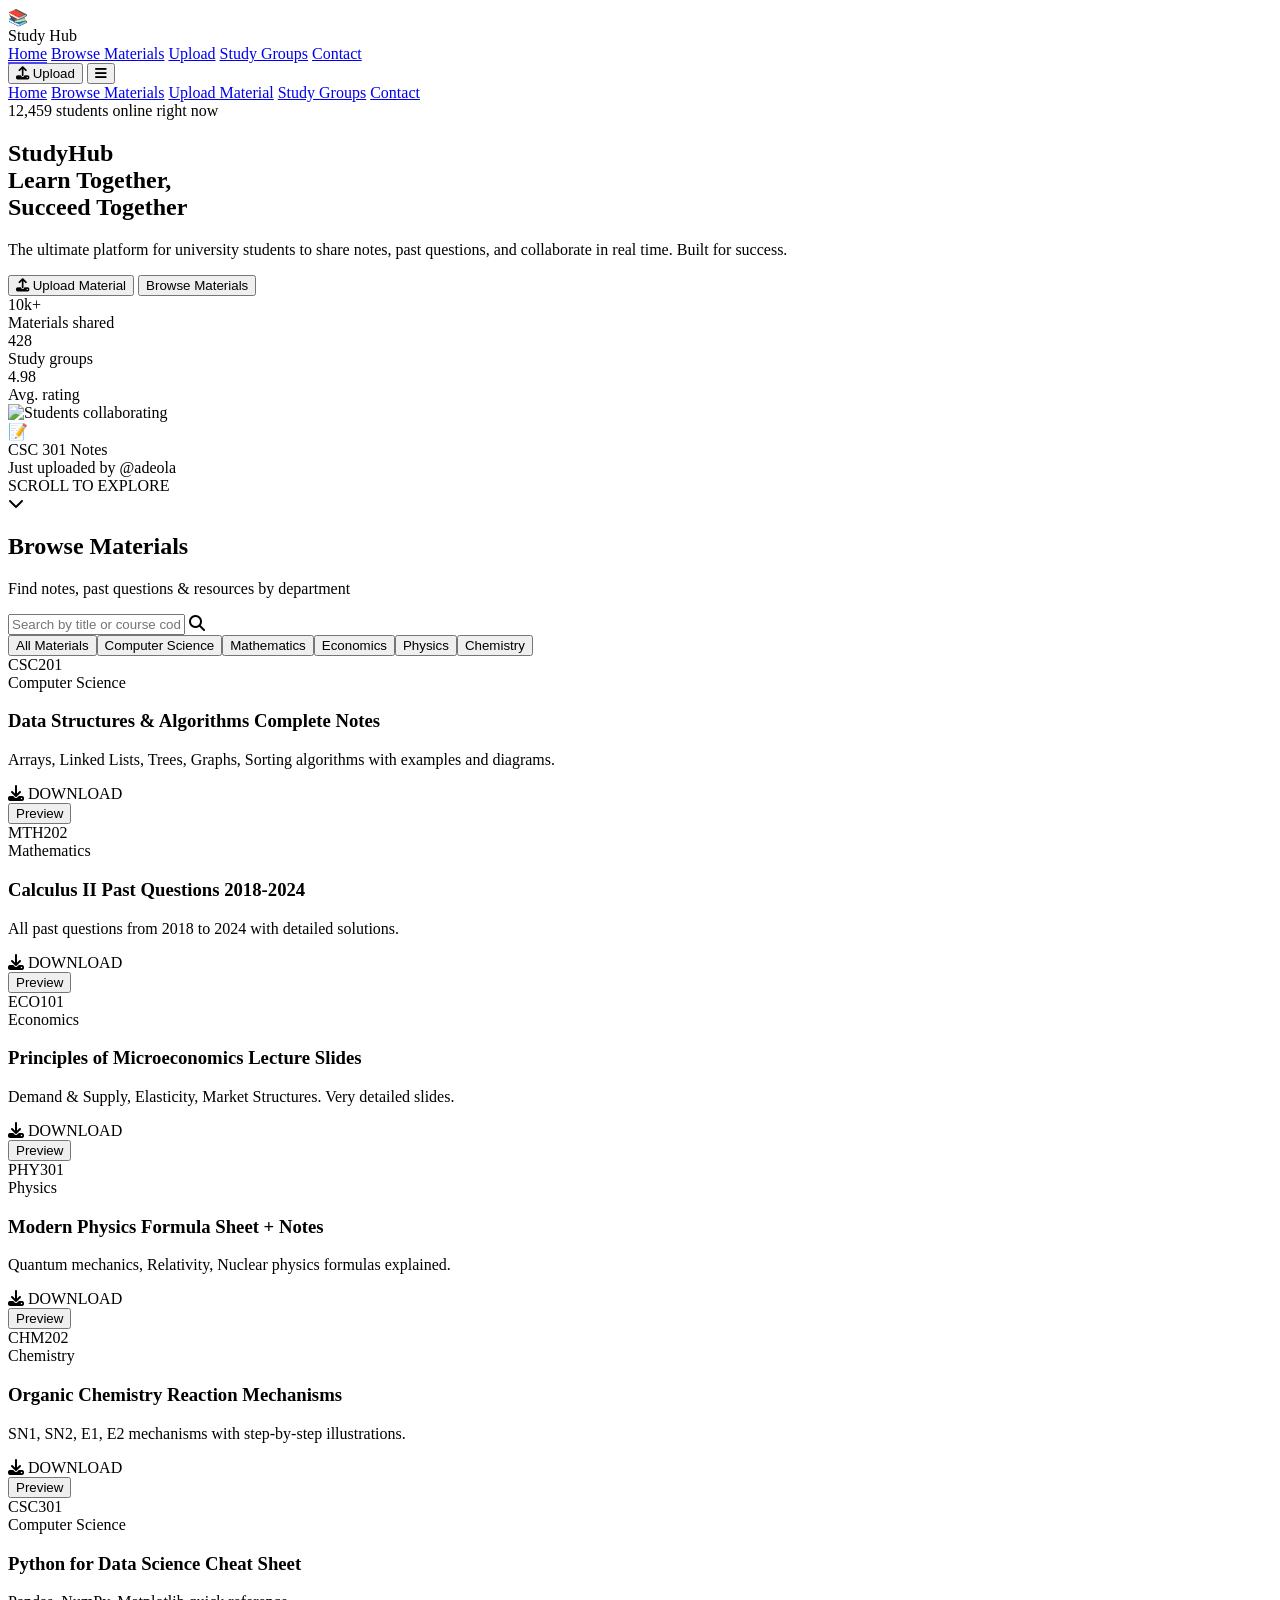
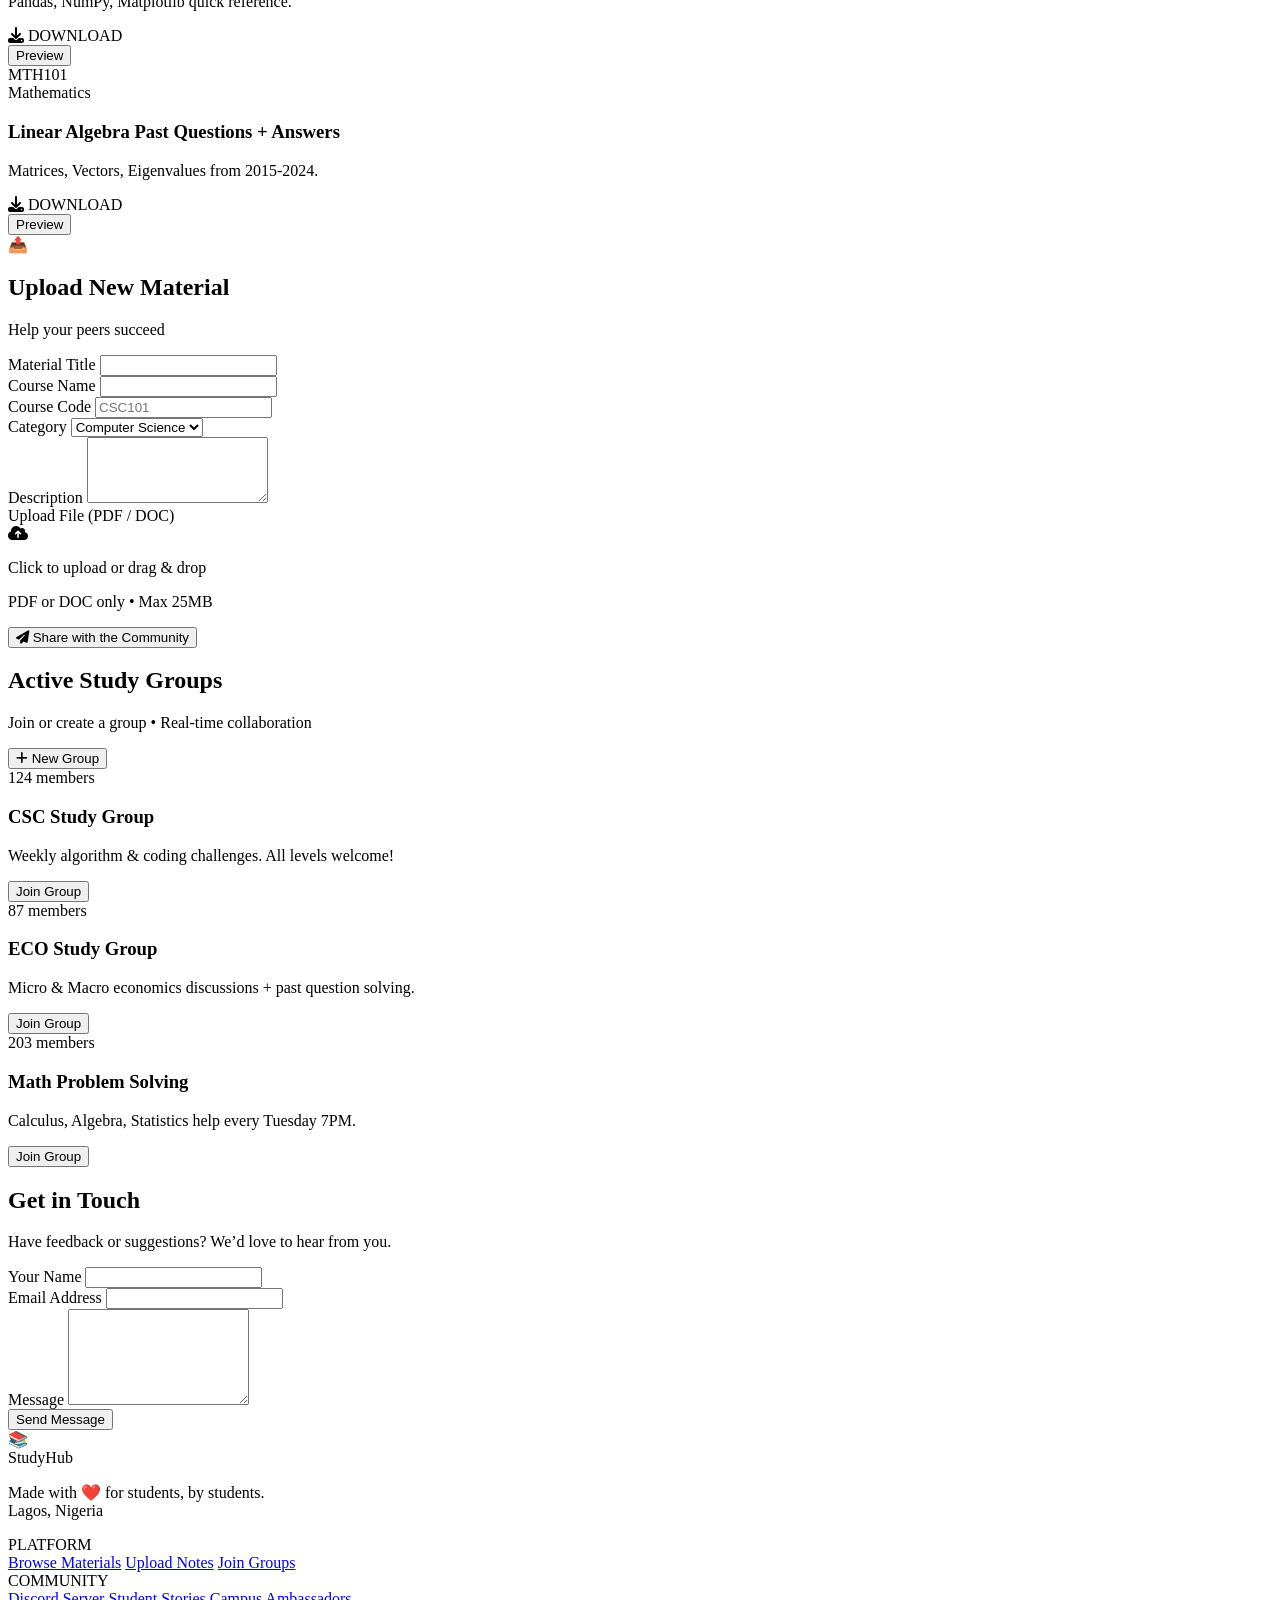
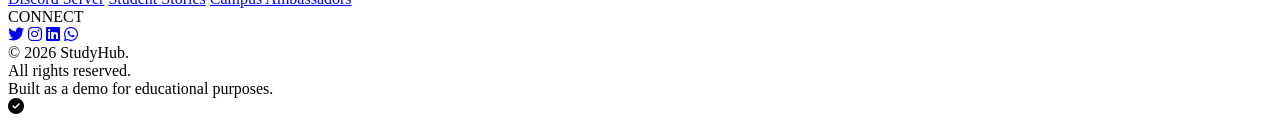
==== index.html @ e9ca4bd9 "Initial project upload" ====
<!doctype html>
<html lang="en">
	<head>
		<meta charset="UTF-8" />
		<meta name="viewport" content="width=device-width, initial-scale=1.0" />
		<title>StudyHub • Learn Together</title>
		<!-- Tailwind CSS CDN for modern, responsive design -->
		<script src="https://cdn.tailwindcss.com"></script>
		<!-- Custom CSS -->
		<link rel="stylesheet" href="style.css" />
		<!-- Font Awesome for icons (lightweight CDN) -->
		<link
			rel="stylesheet"
			href="https://cdnjs.cloudflare.com/ajax/libs/font-awesome/6.6.0/css/all.min.css"
		/>
	</head>
	<body class="bg-[#F9FAFB] text-[#1F2937] font-sans">
		<!-- NAVBAR -->
		<nav class="bg-white border-b border-gray-200 shadow-sm fixed w-full z-50">
			<div class="max-w-7xl mx-auto px-6">
				<div class="flex items-center justify-between h-16">
					<!-- Logo -->
					<div class="flex items-center gap-x-3">
						<div
							class="w-9 h-9 bg-[#4F46E5] rounded-2xl flex items-center justify-center text-white text-2xl font-bold shadow-inner"
							>📚</div
						>
						<div>
							<span class="text-2xl font-bold tracking-tight text-[#111827]">Study</span>
							<span class="text-2xl font-bold tracking-tight text-[#4F46E5]">Hub</span>
						</div>
					</div>

					<!-- Desktop Menu -->
					<div class="hidden md:flex items-center gap-x-8 text-sm font-medium">
						<a
							href="#"
							onclick="showSection('home')"
							class="nav-link text-[#111827] hover:text-[#4F46E5] transition-colors active"
							>Home</a
						>
						<a
							href="#"
							onclick="showSection('materials')"
							class="nav-link text-[#111827] hover:text-[#4F46E5] transition-colors"
							>Browse Materials</a
						>
						<a
							href="#"
							onclick="showSection('upload')"
							class="nav-link text-[#111827] hover:text-[#4F46E5] transition-colors"
							>Upload</a
						>
						<a
							href="#"
							onclick="showSection('groups')"
							class="nav-link text-[#111827] hover:text-[#4F46E5] transition-colors"
							>Study Groups</a
						>
						<a
							href="#"
							onclick="showSection('contact')"
							class="nav-link text-[#111827] hover:text-[#4F46E5] transition-colors"
							>Contact</a
						>
					</div>

					<!-- Right side -->
					<div class="flex items-center gap-x-4">
						<button
							onclick="showSection('upload')"
							class="hidden sm:flex items-center gap-x-2 px-5 py-2.5 bg-[#4F46E5] hover:bg-indigo-700 text-white text-sm font-semibold rounded-2xl transition-all active:scale-95 shadow-md"
						>
							<i class="fas fa-upload"></i>
							<span>Upload</span>
						</button>

						<!-- Mobile Hamburger -->
						<button id="mobile-menu-btn" class="md:hidden text-2xl text-[#111827]">
							<i class="fas fa-bars"></i>
						</button>
					</div>
				</div>
			</div>

			<!-- Mobile Menu -->
			<div id="mobile-menu" class="hidden md:hidden bg-white border-t px-6 py-6">
				<div class="flex flex-col gap-y-5 text-lg font-medium">
					<a
						href="#"
						onclick="
							showSection('home');
							toggleMobileMenu();
						"
						class="nav-link-mobile"
						>Home</a
					>
					<a
						href="#"
						onclick="
							showSection('materials');
							toggleMobileMenu();
						"
						class="nav-link-mobile"
						>Browse Materials</a
					>
					<a
						href="#"
						onclick="
							showSection('upload');
							toggleMobileMenu();
						"
						class="nav-link-mobile"
						>Upload Material</a
					>
					<a
						href="#"
						onclick="
							showSection('groups');
							toggleMobileMenu();
						"
						class="nav-link-mobile"
						>Study Groups</a
					>
					<a
						href="#"
						onclick="
							showSection('contact');
							toggleMobileMenu();
						"
						class="nav-link-mobile"
						>Contact</a
					>
				</div>
			</div>
		</nav>

		<!-- MAIN CONTENT -->
		<main class="pt-16">
			<!-- HOME SECTION -->
			<section
				id="home"
				class="page-section min-h-screen flex items-center bg-gradient-to-br from-[#4F46E5] to-indigo-700 text-white"
			>
				<div class="max-w-7xl mx-auto px-6 grid md:grid-cols-2 gap-12 items-center">
					<!-- Left content -->
					<div class="space-y-8">
						<div
							class="inline-flex items-center gap-x-2 bg-white/20 backdrop-blur-md px-5 py-2 rounded-3xl text-sm font-medium"
						>
							<div class="w-2 h-2 bg-[#22C55E] rounded-full animate-pulse"></div>
							12,459 students online right now
						</div>

						<h1 class="text-6xl md:text-7xl font-bold leading-none tracking-tighter">
							StudyHub<br />
							<span class="text-[#22C55E]">Learn Together,</span><br />
							Succeed Together
						</h1>

						<p class="max-w-lg text-xl text-white/90">
							The ultimate platform for university students to share notes, past questions, and
							collaborate in real time. Built for success.
						</p>

						<div class="flex flex-wrap gap-4">
							<button
								onclick="showSection('upload')"
								class="flex-1 md:flex-none px-10 py-5 bg-white text-[#4F46E5] font-semibold rounded-3xl text-lg hover:shadow-2xl transition-all active:scale-95 flex items-center justify-center gap-x-3"
							>
								<i class="fas fa-upload"></i>
								Upload Material
							</button>
							<button
								onclick="showSection('materials')"
								class="flex-1 md:flex-none px-10 py-5 border-2 border-white/80 hover:bg-white/10 font-semibold rounded-3xl text-lg transition-all"
							>
								Browse Materials
							</button>
						</div>

						<!-- Trust signals -->
						<div class="flex items-center gap-x-8 pt-8">
							<div>
								<div class="text-4xl font-bold">10k+</div>
								<div class="text-sm opacity-75">Materials shared</div>
							</div>
							<div>
								<div class="text-4xl font-bold">428</div>
								<div class="text-sm opacity-75">Study groups</div>
							</div>
							<div>
								<div class="text-4xl font-bold">4.98</div>
								<div class="text-sm opacity-75">Avg. rating</div>
							</div>
						</div>
					</div>

					<!-- Right visual -->
					<div class="hidden md:flex justify-end">
						<div class="relative">
							<div
								class="bg-white/10 backdrop-blur-3xl p-8 rounded-3xl shadow-2xl border border-white/30"
							>
								<img
									src="https://picsum.photos/id/1015/600/420"
									alt="Students collaborating"
									class="rounded-3xl shadow-xl w-full max-w-md"
								/>
								<div
									class="absolute -bottom-6 -right-6 bg-white rounded-3xl shadow-xl p-6 max-w-[220px]"
								>
									<div class="flex items-center gap-x-4">
										<div
											class="w-12 h-12 bg-[#22C55E] text-white rounded-2xl flex items-center justify-center text-3xl"
											>📝</div
										>
										<div>
											<div class="font-semibold text-[#111827]">CSC 301 Notes</div>
											<div class="text-xs text-[#22C55E]">Just uploaded by @adeola</div>
										</div>
									</div>
								</div>
							</div>
						</div>
					</div>
				</div>

				<!-- Scroll indicator -->
				<div
					class="absolute bottom-10 left-1/2 flex flex-col items-center gap-y-2 text-white/70 text-xs tracking-widest"
				>
					<div>SCROLL TO EXPLORE</div>
					<i class="fas fa-chevron-down animate-bounce"></i>
				</div>
			</section>

			<!-- MATERIALS SECTION -->
			<section id="materials" class="page-section hidden py-20 bg-[#F9FAFB]">
				<div class="max-w-7xl mx-auto px-6">
					<div
						class="flex flex-col md:flex-row justify-between items-start md:items-center gap-6 mb-12"
					>
						<div>
							<h2 class="text-5xl font-bold tracking-tight text-[#111827]">Browse Materials</h2>
							<p class="text-[#6B7280] mt-2"
								>Find notes, past questions &amp; resources by department</p
							>
						</div>

						<!-- Search -->
						<div class="relative w-full md:w-96">
							<input
								id="search-input"
								onkeyup="filterMaterials()"
								type="text"
								placeholder="Search by title or course code..."
								class="w-full bg-white border border-gray-300 focus:border-[#4F46E5] focus:ring-[#4F46E5] rounded-3xl px-6 py-4 text-base outline-none"
							/>
							<i class="fas fa-search absolute right-6 top-1/2 -translate-y-1/2 text-gray-400"></i>
						</div>
					</div>

					<!-- Category Filters -->
					<div class="flex flex-wrap gap-3 mb-10" id="category-filters">
						<!-- Populated by JS -->
					</div>

					<!-- Materials Grid -->
					<div id="materials-grid" class="grid grid-cols-1 md:grid-cols-2 lg:grid-cols-3 gap-8">
						<!-- Cards populated by JS -->
					</div>
				</div>
			</section>

			<!-- UPLOAD SECTION -->
			<section id="upload" class="page-section hidden py-20">
				<div class="max-w-2xl mx-auto px-6">
					<div class="bg-white rounded-3xl shadow-xl p-10">
						<div class="flex items-center gap-x-4 mb-10">
							<div
								class="w-12 h-12 bg-[#22C55E] text-white rounded-2xl flex items-center justify-center text-4xl"
								>📤</div
							>
							<div>
								<h2 class="text-4xl font-bold">Upload New Material</h2>
								<p class="text-gray-500">Help your peers succeed</p>
							</div>
						</div>

						<form id="upload-form" onsubmit="handleUpload(event)" class="space-y-8">
							<div class="grid grid-cols-1 md:grid-cols-2 gap-6">
								<!-- Title -->
								<div>
									<label class="block text-sm font-medium mb-2">Material Title</label>
									<input
										id="title"
										type="text"
										required
										class="w-full border border-gray-300 focus:border-[#4F46E5] rounded-2xl px-6 py-4 outline-none"
									/>
								</div>
								<!-- Course Name -->
								<div>
									<label class="block text-sm font-medium mb-2">Course Name</label>
									<input
										id="course-name"
										type="text"
										required
										class="w-full border border-gray-300 focus:border-[#4F46E5] rounded-2xl px-6 py-4 outline-none"
									/>
								</div>
							</div>

							<div class="grid grid-cols-1 md:grid-cols-2 gap-6">
								<!-- Course Code -->
								<div>
									<label class="block text-sm font-medium mb-2">Course Code</label>
									<input
										id="course-code"
										type="text"
										required
										placeholder="CSC101"
										class="w-full border border-gray-300 focus:border-[#4F46E5] rounded-2xl px-6 py-4 outline-none"
									/>
								</div>
								<!-- Category -->
								<div>
									<label class="block text-sm font-medium mb-2">Category</label>
									<select
										id="category"
										required
										class="w-full border border-gray-300 focus:border-[#4F46E5] rounded-2xl px-6 py-4 outline-none bg-white"
									>
										<option value="Computer Science">Computer Science</option>
										<option value="Mathematics">Mathematics</option>
										<option value="Economics">Economics</option>
										<option value="Physics">Physics</option>
										<option value="Chemistry">Chemistry</option>
									</select>
								</div>
							</div>

							<!-- Description -->
							<div>
								<label class="block text-sm font-medium mb-2">Description</label>
								<textarea
									id="description"
									rows="4"
									required
									class="w-full border border-gray-300 focus:border-[#4F46E5] rounded-3xl px-6 py-4 outline-none resize-none"
								></textarea>
							</div>

							<!-- File Upload -->
							<div>
								<label class="block text-sm font-medium mb-2">Upload File (PDF / DOC)</label>
								<div
									class="border-2 border-dashed border-gray-300 hover:border-[#4F46E5] rounded-3xl p-10 text-center transition-colors"
								>
									<input
										id="file-upload"
										type="file"
										accept=".pdf,.doc,.docx"
										required
										class="hidden"
									/>
									<div
										onclick="document.getElementById('file-upload').click()"
										class="cursor-pointer"
									>
										<i class="fas fa-cloud-upload-alt text-5xl text-gray-400 mb-4"></i>
										<p class="font-medium">Click to upload or drag &amp; drop</p>
										<p class="text-xs text-gray-400 mt-1">PDF or DOC only • Max 25MB</p>
									</div>
								</div>
								<p id="file-name" class="text-xs text-[#22C55E] mt-3 text-center font-medium"></p>
							</div>

							<button
								type="submit"
								class="w-full py-6 bg-[#4F46E5] hover:bg-indigo-700 text-white text-xl font-semibold rounded-3xl transition-all active:scale-[0.97] shadow-lg flex items-center justify-center gap-x-3"
							>
								<i class="fas fa-paper-plane"></i>
								<span>Share with the Community</span>
							</button>
						</form>
					</div>
				</div>
			</section>

			<!-- STUDY GROUPS SECTION -->
			<section id="groups" class="page-section hidden py-20 bg-[#F9FAFB]">
				<div class="max-w-7xl mx-auto px-6">
					<div class="flex justify-between items-end mb-12">
						<div>
							<h2 class="text-5xl font-bold tracking-tight">Active Study Groups</h2>
							<p class="text-[#6B7280]">Join or create a group • Real-time collaboration</p>
						</div>
						<button
							onclick="createNewGroup()"
							class="px-8 py-4 bg-[#22C55E] text-white font-semibold rounded-3xl flex items-center gap-x-3 hover:shadow-xl transition-all"
						>
							<i class="fas fa-plus"></i>
							<span>New Group</span>
						</button>
					</div>

					<div id="groups-grid" class="grid grid-cols-1 md:grid-cols-2 lg:grid-cols-3 gap-8">
						<!-- Populated by JS -->
					</div>
				</div>
			</section>

			<!-- CONTACT SECTION -->
			<section id="contact" class="page-section hidden py-20">
				<div class="max-w-2xl mx-auto px-6">
					<div class="text-center mb-12">
						<h2 class="text-5xl font-bold">Get in Touch</h2>
						<p class="mt-4 text-lg text-gray-600"
							>Have feedback or suggestions? We’d love to hear from you.</p
						>
					</div>

					<form
						id="contact-form"
						onsubmit="handleContact(event)"
						class="bg-white shadow-xl rounded-3xl p-10 space-y-8"
					>
						<div class="grid grid-cols-1 md:grid-cols-2 gap-6">
							<div>
								<label class="block text-sm font-medium mb-2">Your Name</label>
								<input
									type="text"
									id="contact-name"
									required
									class="w-full border border-gray-300 focus:border-[#4F46E5] rounded-2xl px-6 py-4"
								/>
							</div>
							<div>
								<label class="block text-sm font-medium mb-2">Email Address</label>
								<input
									type="email"
									id="contact-email"
									required
									class="w-full border border-gray-300 focus:border-[#4F46E5] rounded-2xl px-6 py-4"
								/>
							</div>
						</div>

						<div>
							<label class="block text-sm font-medium mb-2">Message</label>
							<textarea
								id="contact-message"
								rows="6"
								required
								class="w-full border border-gray-300 focus:border-[#4F46E5] rounded-3xl px-6 py-4 resize-none"
							></textarea>
						</div>

						<button
							type="submit"
							class="w-full py-6 bg-[#111827] hover:bg-black text-white font-semibold rounded-3xl transition-all"
						>
							Send Message
						</button>
					</form>
				</div>
			</section>
		</main>

		<!-- FOOTER -->
		<footer class="bg-[#111827] text-white py-16">
			<div class="max-w-7xl mx-auto px-6">
				<div class="grid grid-cols-2 md:grid-cols-5 gap-10">
					<!-- Column 1 -->
					<div>
						<div class="flex items-center gap-x-3 mb-6">
							<div
								class="w-8 h-8 bg-[#4F46E5] rounded-2xl flex items-center justify-center text-white"
								>📚</div
							>
							<span class="text-2xl font-bold">StudyHub</span>
						</div>
						<p class="text-gray-400 text-sm leading-relaxed">
							Made with ❤️ for students, by students.<br />
							Lagos, Nigeria
						</p>
					</div>

					<!-- Quick Links -->
					<div>
						<div class="font-semibold mb-6 text-[#22C55E]">PLATFORM</div>
						<div class="space-y-4 text-sm">
							<a
								href="#"
								onclick="
									showSection('materials');
									return false;
								"
								class="block hover:text-[#22C55E]"
								>Browse Materials</a
							>
							<a
								href="#"
								onclick="
									showSection('upload');
									return false;
								"
								class="block hover:text-[#22C55E]"
								>Upload Notes</a
							>
							<a
								href="#"
								onclick="
									showSection('groups');
									return false;
								"
								class="block hover:text-[#22C55E]"
								>Join Groups</a
							>
						</div>
					</div>

					<div>
						<div class="font-semibold mb-6 text-[#22C55E]">COMMUNITY</div>
						<div class="space-y-4 text-sm">
							<a href="#" class="block hover:text-[#22C55E]">Discord Server</a>
							<a href="#" class="block hover:text-[#22C55E]">Student Stories</a>
							<a href="#" class="block hover:text-[#22C55E]">Campus Ambassadors</a>
						</div>
					</div>

					<!-- Social -->
					<div class="col-span-2 md:col-span-1">
						<div class="font-semibold mb-6 text-[#22C55E]">CONNECT</div>
						<div class="flex gap-x-6 text-3xl">
							<a href="#" class="hover:text-[#22C55E] transition-colors"
								><i class="fab fa-twitter"></i
							></a>
							<a href="#" class="hover:text-[#22C55E] transition-colors"
								><i class="fab fa-instagram"></i
							></a>
							<a href="#" class="hover:text-[#22C55E] transition-colors"
								><i class="fab fa-linkedin"></i
							></a>
							<a href="#" class="hover:text-[#22C55E] transition-colors"
								><i class="fab fa-whatsapp"></i
							></a>
						</div>
					</div>

					<!-- Copyright -->
					<div class="text-xs text-gray-500 md:text-right">
						&copy; 2026 StudyHub.<br />
						All rights reserved.<br />
						Built as a demo for educational purposes.
					</div>
				</div>
			</div>
		</footer>

		<!-- Toast Notification -->
		<div
			id="toast"
			class="hidden fixed bottom-6 right-6 bg-[#111827] text-white px-8 py-4 rounded-3xl shadow-2xl flex items-center gap-x-3"
		>
			<i class="fas fa-check-circle text-[#22C55E]"></i>
			<span id="toast-text" class="font-medium"></span>
		</div>

		<!-- Script -->
		<script src="script.js"></script>
	</body>
</html>
---- style.css ----
/* style.css - Custom styles beyond Tailwind */
@tailwind base;
@tailwind components;
@tailwind utilities;

/* Tailwind script already handles most styling, but here are extras */
body {
	font-feature-settings: "ss01";
}

.nav-link {
	position: relative;
}

.nav-link:after {
	content: "";
	position: absolute;
	width: 0;
	height: 2px;
	bottom: -2px;
	left: 0;
	background-color: #4f46e5;
	transition: width 0.3s ease;
}

.nav-link:hover:after,
.nav-link.active:after {
	width: 100%;
}

/* Card hover lift */
.material-card,
.group-card {
	transition: all 0.4s cubic-bezier(0.4, 0, 0.2, 1);
}

.material-card:hover,
.group-card:hover {
	transform: translateY(-12px) scale(1.03);
	box-shadow: 0 25px 50px -12px rgb(79 70 229 / 0.25);
}

/* Smooth section transition */
.page-section {
	animation: fadeInUp 0.6s ease forwards;
}

@keyframes fadeInUp {
	from {
		opacity: 0;
		transform: translateY(40px);
	}
	to {
		opacity: 1;
		transform: translateY(0);
	}
}

/* File input label style */
input[type="file"] {
	display: none;
}
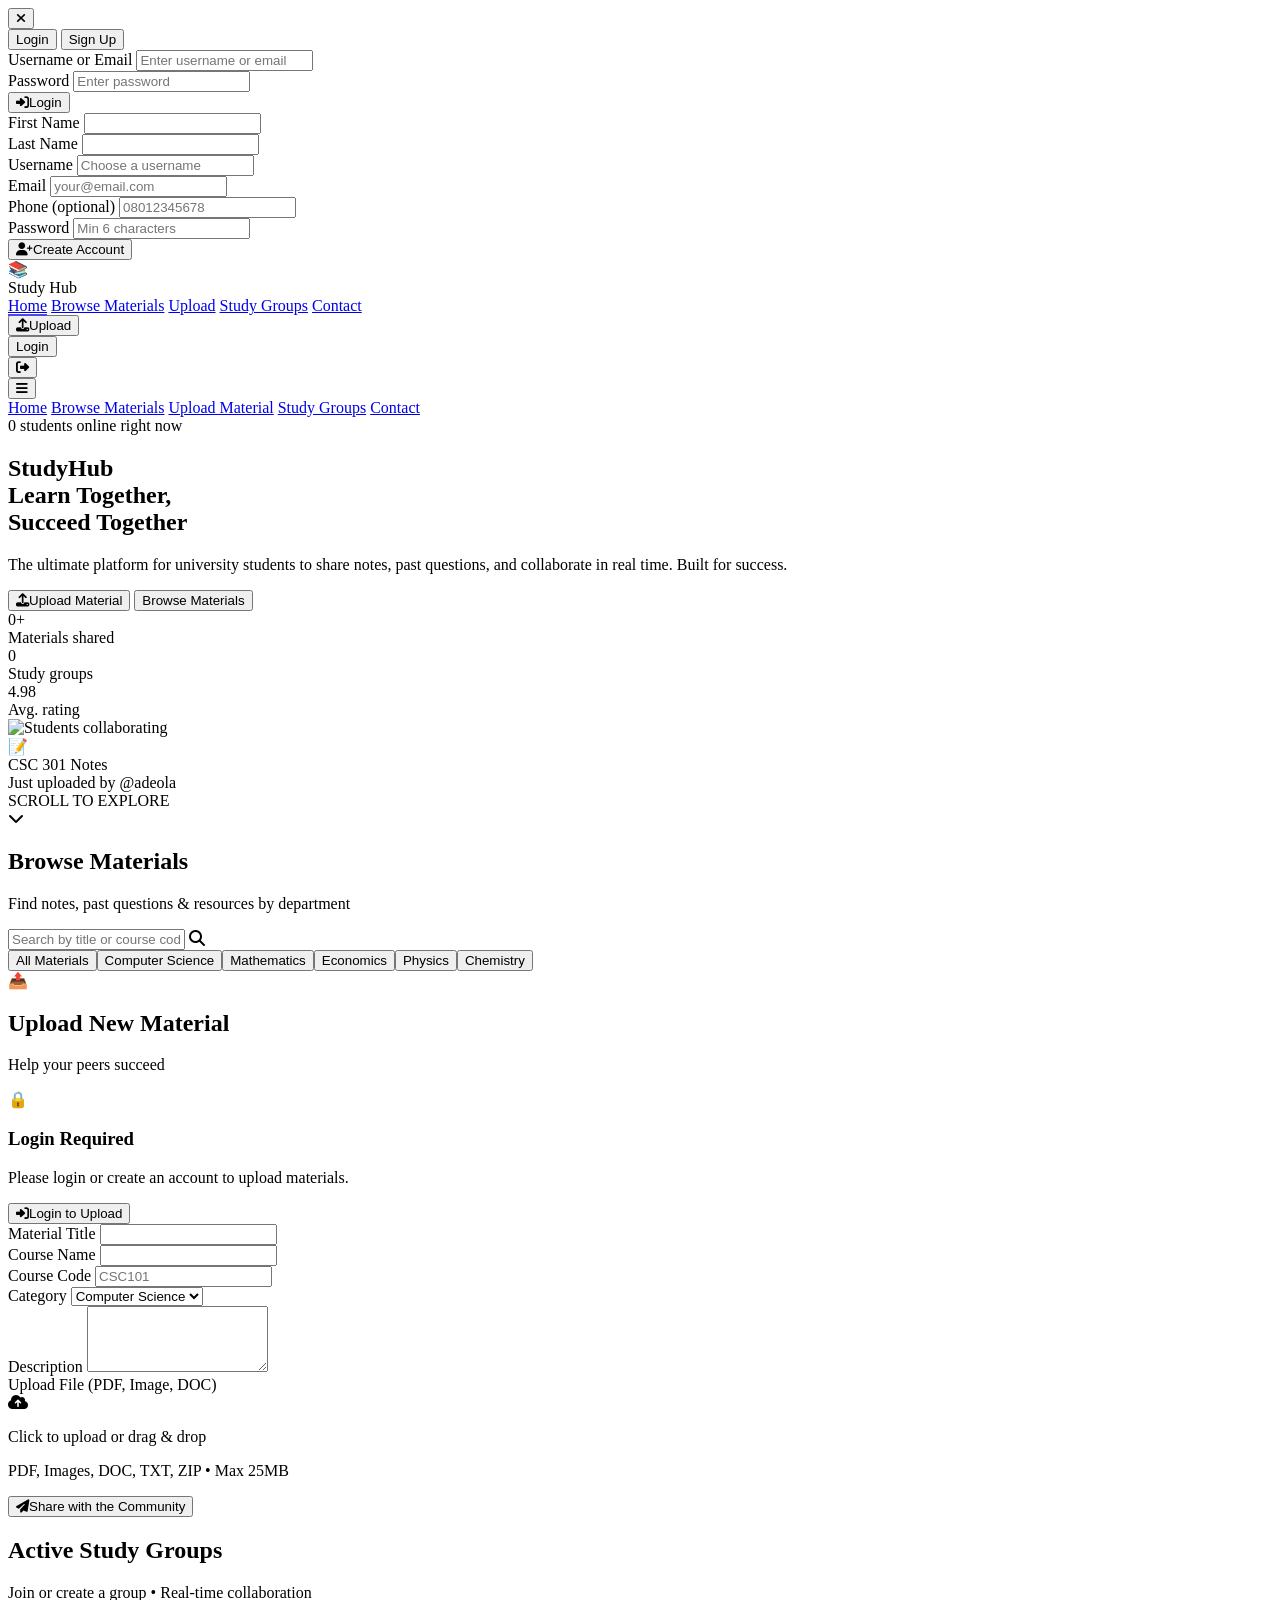
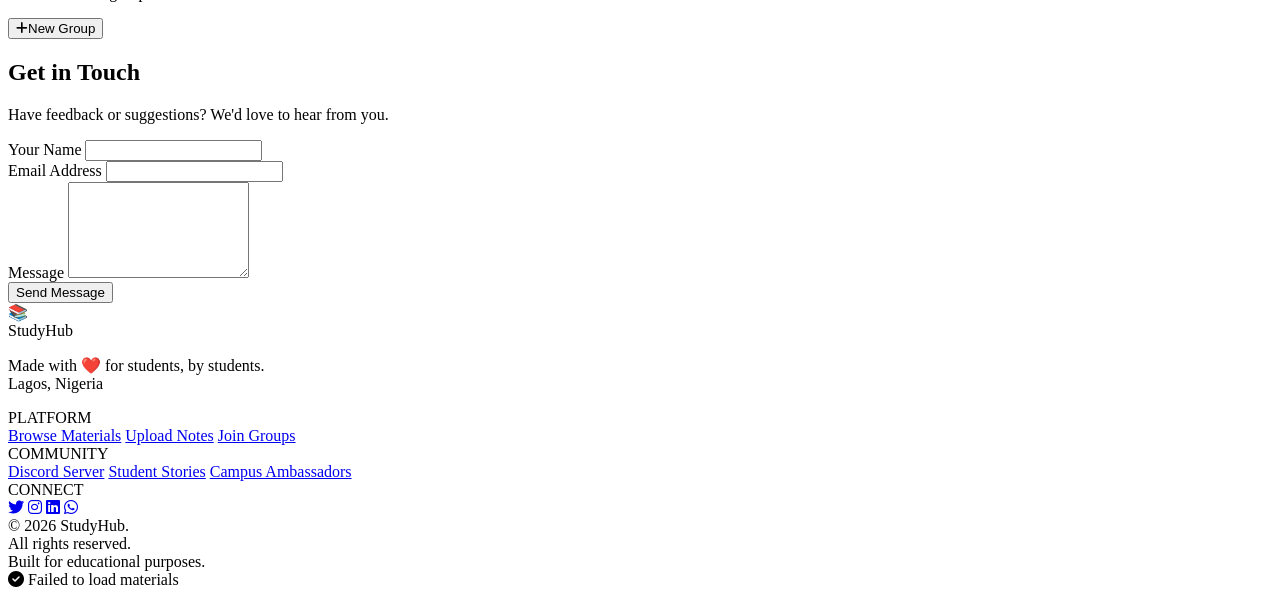
==== commit b255a77e: "Initial commit" ====
--- a/index.html
+++ b/index.html
@@ -4,22 +4,150 @@
 		<meta charset="UTF-8" />
 		<meta name="viewport" content="width=device-width, initial-scale=1.0" />
 		<title>StudyHub • Learn Together</title>
-		<!-- Tailwind CSS CDN for modern, responsive design -->
 		<script src="https://cdn.tailwindcss.com"></script>
-		<!-- Custom CSS -->
 		<link rel="stylesheet" href="style.css" />
-		<!-- Font Awesome for icons (lightweight CDN) -->
 		<link
 			rel="stylesheet"
 			href="https://cdnjs.cloudflare.com/ajax/libs/font-awesome/6.6.0/css/all.min.css"
 		/>
+		<base target="_blank" />
 	</head>
 	<body class="bg-[#F9FAFB] text-[#1F2937] font-sans">
+		<!-- AUTH MODAL -->
+		<div
+			id="auth-modal"
+			class="fixed inset-0 bg-black/60 backdrop-blur-sm z-[100] hidden flex items-center justify-center"
+		>
+			<div class="bg-white rounded-3xl shadow-2xl w-full max-w-md mx-4 p-8 relative">
+				<button
+					onclick="closeAuthModal()"
+					class="absolute top-4 right-4 text-gray-400 hover:text-gray-600 text-xl"
+				>
+					<i class="fas fa-times"></i>
+				</button>
+
+				<!-- Tabs -->
+				<div class="flex gap-4 mb-8 border-b">
+					<button
+						id="login-tab"
+						onclick="switchAuthTab('login')"
+						class="pb-3 px-2 text-lg font-semibold text-[#4F46E5] border-b-2 border-[#4F46E5]"
+						>Login</button
+					>
+					<button
+						id="signup-tab"
+						onclick="switchAuthTab('signup')"
+						class="pb-3 px-2 text-lg font-semibold text-gray-400 hover:text-gray-600"
+						>Sign Up</button
+					>
+				</div>
+
+				<!-- Login Form -->
+				<form id="login-form" onsubmit="handleLogin(event)" class="space-y-5">
+					<div>
+						<label class="block text-sm font-medium mb-2">Username or Email</label>
+						<input
+							type="text"
+							id="login-identifier"
+							required
+							class="w-full border border-gray-300 focus:border-[#4F46E5] rounded-2xl px-5 py-3 outline-none"
+							placeholder="Enter username or email"
+						/>
+					</div>
+					<div>
+						<label class="block text-sm font-medium mb-2">Password</label>
+						<input
+							type="password"
+							id="login-password"
+							required
+							class="w-full border border-gray-300 focus:border-[#4F46E5] rounded-2xl px-5 py-3 outline-none"
+							placeholder="Enter password"
+						/>
+					</div>
+					<button
+						type="submit"
+						class="w-full py-4 bg-[#4F46E5] hover:bg-indigo-700 text-white font-semibold rounded-2xl transition-all"
+					>
+						<i class="fas fa-sign-in-alt mr-2"></i>Login
+					</button>
+				</form>
+
+				<!-- Signup Form -->
+				<form id="signup-form" onsubmit="handleSignup(event)" class="space-y-4 hidden">
+					<div class="grid grid-cols-2 gap-4">
+						<div>
+							<label class="block text-sm font-medium mb-1">First Name</label>
+							<input
+								type="text"
+								id="signup-firstname"
+								required
+								class="w-full border border-gray-300 focus:border-[#4F46E5] rounded-2xl px-4 py-3 outline-none"
+							/>
+						</div>
+						<div>
+							<label class="block text-sm font-medium mb-1">Last Name</label>
+							<input
+								type="text"
+								id="signup-lastname"
+								required
+								class="w-full border border-gray-300 focus:border-[#4F46E5] rounded-2xl px-4 py-3 outline-none"
+							/>
+						</div>
+					</div>
+					<div>
+						<label class="block text-sm font-medium mb-1">Username</label>
+						<input
+							type="text"
+							id="signup-username"
+							required
+							class="w-full border border-gray-300 focus:border-[#4F46E5] rounded-2xl px-4 py-3 outline-none"
+							placeholder="Choose a username"
+						/>
+					</div>
+					<div>
+						<label class="block text-sm font-medium mb-1">Email</label>
+						<input
+							type="email"
+							id="signup-email"
+							required
+							class="w-full border border-gray-300 focus:border-[#4F46E5] rounded-2xl px-4 py-3 outline-none"
+							placeholder="your@email.com"
+						/>
+					</div>
+					<div>
+						<label class="block text-sm font-medium mb-1">Phone (optional)</label>
+						<input
+							type="tel"
+							id="signup-phone"
+							class="w-full border border-gray-300 focus:border-[#4F46E5] rounded-2xl px-4 py-3 outline-none"
+							placeholder="08012345678"
+						/>
+					</div>
+					<div>
+						<label class="block text-sm font-medium mb-1">Password</label>
+						<input
+							type="password"
+							id="signup-password"
+							required
+							minlength="6"
+							class="w-full border border-gray-300 focus:border-[#4F46E5] rounded-2xl px-4 py-3 outline-none"
+							placeholder="Min 6 characters"
+						/>
+					</div>
+					<button
+						type="submit"
+						class="w-full py-4 bg-[#22C55E] hover:bg-green-600 text-white font-semibold rounded-2xl transition-all"
+					>
+						<i class="fas fa-user-plus mr-2"></i>Create Account
+					</button>
+				</form>
+			</div>
+		</div>
+
 		<!-- NAVBAR -->
 		<nav class="bg-white border-b border-gray-200 shadow-sm fixed w-full z-50">
 			<div class="max-w-7xl mx-auto px-6">
 				<div class="flex items-center justify-between h-16">
-					<!-- Logo -->
 					<div class="flex items-center gap-x-3">
 						<div
 							class="w-9 h-9 bg-[#4F46E5] rounded-2xl flex items-center justify-center text-white text-2xl font-bold shadow-inner"
@@ -31,51 +159,84 @@
 						</div>
 					</div>
 
-					<!-- Desktop Menu -->
 					<div class="hidden md:flex items-center gap-x-8 text-sm font-medium">
 						<a
 							href="#"
-							onclick="showSection('home')"
+							onclick="
+								showSection('home');
+								return false;
+							"
 							class="nav-link text-[#111827] hover:text-[#4F46E5] transition-colors active"
 							>Home</a
 						>
 						<a
 							href="#"
-							onclick="showSection('materials')"
+							onclick="
+								showSection('materials');
+								return false;
+							"
 							class="nav-link text-[#111827] hover:text-[#4F46E5] transition-colors"
 							>Browse Materials</a
 						>
 						<a
 							href="#"
-							onclick="showSection('upload')"
+							onclick="
+								showSection('upload');
+								return false;
+							"
 							class="nav-link text-[#111827] hover:text-[#4F46E5] transition-colors"
 							>Upload</a
 						>
 						<a
 							href="#"
-							onclick="showSection('groups')"
+							onclick="
+								showSection('groups');
+								return false;
+							"
 							class="nav-link text-[#111827] hover:text-[#4F46E5] transition-colors"
 							>Study Groups</a
 						>
 						<a
 							href="#"
-							onclick="showSection('contact')"
+							onclick="
+								showSection('contact');
+								return false;
+							"
 							class="nav-link text-[#111827] hover:text-[#4F46E5] transition-colors"
 							>Contact</a
 						>
 					</div>
 
-					<!-- Right side -->
 					<div class="flex items-center gap-x-4">
 						<button
-							onclick="showSection('upload')"
+							onclick="
+								showSection('upload');
+								return false;
+							"
 							class="hidden sm:flex items-center gap-x-2 px-5 py-2.5 bg-[#4F46E5] hover:bg-indigo-700 text-white text-sm font-semibold rounded-2xl transition-all active:scale-95 shadow-md"
 						>
-							<i class="fas fa-upload"></i>
-							<span>Upload</span>
+							<i class="fas fa-upload"></i><span>Upload</span>
 						</button>
 
-						<!-- Mobile Hamburger -->
+						<!-- Auth buttons -->
+						<div id="auth-buttons">
+							<button
+								onclick="openAuthModal('login')"
+								class="px-5 py-2.5 border border-gray-300 hover:border-[#4F46E5] text-sm font-semibold rounded-2xl transition-all"
+							>
+								Login
+							</button>
+						</div>
+						<div id="user-menu" class="hidden items-center gap-x-3">
+							<span id="user-greeting" class="text-sm font-medium text-gray-600"></span>
+							<button
+								onclick="logout()"
+								class="text-sm text-red-500 hover:text-red-700 font-medium"
+							>
+								<i class="fas fa-sign-out-alt"></i>
+							</button>
+						</div>
+
 						<button id="mobile-menu-btn" class="md:hidden text-2xl text-[#111827]">
 							<i class="fas fa-bars"></i>
 						</button>
@@ -83,7 +244,6 @@
 				</div>
 			</div>
 
-			<!-- Mobile Menu -->
 			<div id="mobile-menu" class="hidden md:hidden bg-white border-t px-6 py-6">
 				<div class="flex flex-col gap-y-5 text-lg font-medium">
 					<a
@@ -91,6 +251,7 @@
 						onclick="
 							showSection('home');
 							toggleMobileMenu();
+							return false;
 						"
 						class="nav-link-mobile"
 						>Home</a
@@ -100,6 +261,7 @@
 						onclick="
 							showSection('materials');
 							toggleMobileMenu();
+							return false;
 						"
 						class="nav-link-mobile"
 						>Browse Materials</a
@@ -109,6 +271,7 @@
 						onclick="
 							showSection('upload');
 							toggleMobileMenu();
+							return false;
 						"
 						class="nav-link-mobile"
 						>Upload Material</a
@@ -118,6 +281,7 @@
 						onclick="
 							showSection('groups');
 							toggleMobileMenu();
+							return false;
 						"
 						class="nav-link-mobile"
 						>Study Groups</a
@@ -127,6 +291,7 @@
 						onclick="
 							showSection('contact');
 							toggleMobileMenu();
+							return false;
 						"
 						class="nav-link-mobile"
 						>Contact</a
@@ -143,13 +308,12 @@
 				class="page-section min-h-screen flex items-center bg-gradient-to-br from-[#4F46E5] to-indigo-700 text-white"
 			>
 				<div class="max-w-7xl mx-auto px-6 grid md:grid-cols-2 gap-12 items-center">
-					<!-- Left content -->
 					<div class="space-y-8">
 						<div
 							class="inline-flex items-center gap-x-2 bg-white/20 backdrop-blur-md px-5 py-2 rounded-3xl text-sm font-medium"
 						>
 							<div class="w-2 h-2 bg-[#22C55E] rounded-full animate-pulse"></div>
-							12,459 students online right now
+							<span id="online-count">0 students online right now</span>
 						</div>
 
 						<h1 class="text-6xl md:text-7xl font-bold leading-none tracking-tighter">
@@ -165,38 +329,41 @@
 
 						<div class="flex flex-wrap gap-4">
 							<button
-								onclick="showSection('upload')"
+								onclick="
+									showSection('upload');
+									return false;
+								"
 								class="flex-1 md:flex-none px-10 py-5 bg-white text-[#4F46E5] font-semibold rounded-3xl text-lg hover:shadow-2xl transition-all active:scale-95 flex items-center justify-center gap-x-3"
 							>
-								<i class="fas fa-upload"></i>
-								Upload Material
+								<i class="fas fa-upload"></i>Upload Material
 							</button>
 							<button
-								onclick="showSection('materials')"
+								onclick="
+									showSection('materials');
+									return false;
+								"
 								class="flex-1 md:flex-none px-10 py-5 border-2 border-white/80 hover:bg-white/10 font-semibold rounded-3xl text-lg transition-all"
 							>
 								Browse Materials
 							</button>
 						</div>
 
-						<!-- Trust signals -->
 						<div class="flex items-center gap-x-8 pt-8">
-							<div>
-								<div class="text-4xl font-bold">10k+</div>
-								<div class="text-sm opacity-75">Materials shared</div>
-							</div>
-							<div>
-								<div class="text-4xl font-bold">428</div>
-								<div class="text-sm opacity-75">Study groups</div>
-							</div>
-							<div>
-								<div class="text-4xl font-bold">4.98</div>
-								<div class="text-sm opacity-75">Avg. rating</div>
-							</div>
-						</div>
-					</div>
-
-					<!-- Right visual -->
+							<div
+								><div class="text-4xl font-bold" id="stat-materials">0+</div
+								><div class="text-sm opacity-75">Materials shared</div></div
+							>
+							<div
+								><div class="text-4xl font-bold" id="stat-groups">0</div
+								><div class="text-sm opacity-75">Study groups</div></div
+							>
+							<div
+								><div class="text-4xl font-bold">4.98</div
+								><div class="text-sm opacity-75">Avg. rating</div></div
+							>
+						</div>
+					</div>
+
 					<div class="hidden md:flex justify-end">
 						<div class="relative">
 							<div
@@ -226,7 +393,6 @@
 					</div>
 				</div>
 
-				<!-- Scroll indicator -->
 				<div
 					class="absolute bottom-10 left-1/2 flex flex-col items-center gap-y-2 text-white/70 text-xs tracking-widest"
 				>
@@ -244,11 +410,9 @@
 						<div>
 							<h2 class="text-5xl font-bold tracking-tight text-[#111827]">Browse Materials</h2>
 							<p class="text-[#6B7280] mt-2"
-								>Find notes, past questions &amp; resources by department</p
-							>
-						</div>
-
-						<!-- Search -->
+								>Find notes, past questions & resources by department</p
+							>
+						</div>
 						<div class="relative w-full md:w-96">
 							<input
 								id="search-input"
@@ -261,15 +425,11 @@
 						</div>
 					</div>
 
-					<!-- Category Filters -->
-					<div class="flex flex-wrap gap-3 mb-10" id="category-filters">
-						<!-- Populated by JS -->
-					</div>
-
-					<!-- Materials Grid -->
-					<div id="materials-grid" class="grid grid-cols-1 md:grid-cols-2 lg:grid-cols-3 gap-8">
-						<!-- Cards populated by JS -->
-					</div>
+					<div class="flex flex-wrap gap-3 mb-10" id="category-filters"></div>
+					<div
+						id="materials-grid"
+						class="grid grid-cols-1 md:grid-cols-2 lg:grid-cols-3 gap-8"
+					></div>
 				</div>
 			</section>
 
@@ -288,9 +448,22 @@
 							</div>
 						</div>
 
+						<div id="upload-login-prompt" class="hidden text-center py-10">
+							<div class="text-6xl mb-4">🔒</div>
+							<h3 class="text-2xl font-bold mb-2">Login Required</h3>
+							<p class="text-gray-500 mb-6"
+								>Please login or create an account to upload materials.</p
+							>
+							<button
+								onclick="openAuthModal('login')"
+								class="px-8 py-4 bg-[#4F46E5] text-white font-semibold rounded-2xl"
+							>
+								<i class="fas fa-sign-in-alt mr-2"></i>Login to Upload
+							</button>
+						</div>
+
 						<form id="upload-form" onsubmit="handleUpload(event)" class="space-y-8">
 							<div class="grid grid-cols-1 md:grid-cols-2 gap-6">
-								<!-- Title -->
 								<div>
 									<label class="block text-sm font-medium mb-2">Material Title</label>
 									<input
@@ -300,7 +473,6 @@
 										class="w-full border border-gray-300 focus:border-[#4F46E5] rounded-2xl px-6 py-4 outline-none"
 									/>
 								</div>
-								<!-- Course Name -->
 								<div>
 									<label class="block text-sm font-medium mb-2">Course Name</label>
 									<input
@@ -313,7 +485,6 @@
 							</div>
 
 							<div class="grid grid-cols-1 md:grid-cols-2 gap-6">
-								<!-- Course Code -->
 								<div>
 									<label class="block text-sm font-medium mb-2">Course Code</label>
 									<input
@@ -324,7 +495,6 @@
 										class="w-full border border-gray-300 focus:border-[#4F46E5] rounded-2xl px-6 py-4 outline-none"
 									/>
 								</div>
-								<!-- Category -->
 								<div>
 									<label class="block text-sm font-medium mb-2">Category</label>
 									<select
@@ -341,7 +511,6 @@
 								</div>
 							</div>
 
-							<!-- Description -->
 							<div>
 								<label class="block text-sm font-medium mb-2">Description</label>
 								<textarea
@@ -352,16 +521,15 @@
 								></textarea>
 							</div>
 
-							<!-- File Upload -->
 							<div>
-								<label class="block text-sm font-medium mb-2">Upload File (PDF / DOC)</label>
+								<label class="block text-sm font-medium mb-2">Upload File (PDF, Image, DOC)</label>
 								<div
 									class="border-2 border-dashed border-gray-300 hover:border-[#4F46E5] rounded-3xl p-10 text-center transition-colors"
 								>
 									<input
 										id="file-upload"
 										type="file"
-										accept=".pdf,.doc,.docx"
+										accept=".pdf,.doc,.docx,.png,.jpg,.jpeg,.gif,.txt,.zip"
 										required
 										class="hidden"
 									/>
@@ -370,8 +538,8 @@
 										class="cursor-pointer"
 									>
 										<i class="fas fa-cloud-upload-alt text-5xl text-gray-400 mb-4"></i>
-										<p class="font-medium">Click to upload or drag &amp; drop</p>
-										<p class="text-xs text-gray-400 mt-1">PDF or DOC only • Max 25MB</p>
+										<p class="font-medium">Click to upload or drag & drop</p>
+										<p class="text-xs text-gray-400 mt-1">PDF, Images, DOC, TXT, ZIP • Max 25MB</p>
 									</div>
 								</div>
 								<p id="file-name" class="text-xs text-[#22C55E] mt-3 text-center font-medium"></p>
@@ -381,8 +549,7 @@
 								type="submit"
 								class="w-full py-6 bg-[#4F46E5] hover:bg-indigo-700 text-white text-xl font-semibold rounded-3xl transition-all active:scale-[0.97] shadow-lg flex items-center justify-center gap-x-3"
 							>
-								<i class="fas fa-paper-plane"></i>
-								<span>Share with the Community</span>
+								<i class="fas fa-paper-plane"></i><span>Share with the Community</span>
 							</button>
 						</form>
 					</div>
@@ -401,14 +568,10 @@
 							onclick="createNewGroup()"
 							class="px-8 py-4 bg-[#22C55E] text-white font-semibold rounded-3xl flex items-center gap-x-3 hover:shadow-xl transition-all"
 						>
-							<i class="fas fa-plus"></i>
-							<span>New Group</span>
+							<i class="fas fa-plus"></i><span>New Group</span>
 						</button>
 					</div>
-
-					<div id="groups-grid" class="grid grid-cols-1 md:grid-cols-2 lg:grid-cols-3 gap-8">
-						<!-- Populated by JS -->
-					</div>
+					<div id="groups-grid" class="grid grid-cols-1 md:grid-cols-2 lg:grid-cols-3 gap-8"></div>
 				</div>
 			</section>
 
@@ -418,10 +581,9 @@
 					<div class="text-center mb-12">
 						<h2 class="text-5xl font-bold">Get in Touch</h2>
 						<p class="mt-4 text-lg text-gray-600"
-							>Have feedback or suggestions? We’d love to hear from you.</p
-						>
-					</div>
-
+							>Have feedback or suggestions? We'd love to hear from you.</p
+						>
+					</div>
 					<form
 						id="contact-form"
 						onsubmit="handleContact(event)"
@@ -447,7 +609,6 @@
 								/>
 							</div>
 						</div>
-
 						<div>
 							<label class="block text-sm font-medium mb-2">Message</label>
 							<textarea
@@ -457,7 +618,6 @@
 								class="w-full border border-gray-300 focus:border-[#4F46E5] rounded-3xl px-6 py-4 resize-none"
 							></textarea>
 						</div>
-
 						<button
 							type="submit"
 							class="w-full py-6 bg-[#111827] hover:bg-black text-white font-semibold rounded-3xl transition-all"
@@ -473,7 +633,6 @@
 		<footer class="bg-[#111827] text-white py-16">
 			<div class="max-w-7xl mx-auto px-6">
 				<div class="grid grid-cols-2 md:grid-cols-5 gap-10">
-					<!-- Column 1 -->
 					<div>
 						<div class="flex items-center gap-x-3 mb-6">
 							<div
@@ -482,13 +641,10 @@
 							>
 							<span class="text-2xl font-bold">StudyHub</span>
 						</div>
-						<p class="text-gray-400 text-sm leading-relaxed">
-							Made with ❤️ for students, by students.<br />
-							Lagos, Nigeria
-						</p>
-					</div>
-
-					<!-- Quick Links -->
+						<p class="text-gray-400 text-sm leading-relaxed"
+							>Made with ❤️ for students, by students.<br />Lagos, Nigeria</p
+						>
+					</div>
 					<div>
 						<div class="font-semibold mb-6 text-[#22C55E]">PLATFORM</div>
 						<div class="space-y-4 text-sm">
@@ -521,7 +677,6 @@
 							>
 						</div>
 					</div>
-
 					<div>
 						<div class="font-semibold mb-6 text-[#22C55E]">COMMUNITY</div>
 						<div class="space-y-4 text-sm">
@@ -530,8 +685,6 @@
 							<a href="#" class="block hover:text-[#22C55E]">Campus Ambassadors</a>
 						</div>
 					</div>
-
-					<!-- Social -->
 					<div class="col-span-2 md:col-span-1">
 						<div class="font-semibold mb-6 text-[#22C55E]">CONNECT</div>
 						<div class="flex gap-x-6 text-3xl">
@@ -549,18 +702,14 @@
 							></a>
 						</div>
 					</div>
-
-					<!-- Copyright -->
 					<div class="text-xs text-gray-500 md:text-right">
-						&copy; 2026 StudyHub.<br />
-						All rights reserved.<br />
-						Built as a demo for educational purposes.
+						&copy; 2026 StudyHub.<br />All rights reserved.<br />Built for educational purposes.
 					</div>
 				</div>
 			</div>
 		</footer>
 
-		<!-- Toast Notification -->
+		<!-- Toast -->
 		<div
 			id="toast"
 			class="hidden fixed bottom-6 right-6 bg-[#111827] text-white px-8 py-4 rounded-3xl shadow-2xl flex items-center gap-x-3"
@@ -569,7 +718,6 @@
 			<span id="toast-text" class="font-medium"></span>
 		</div>
 
-		<!-- Script -->
 		<script src="script.js"></script>
 	</body>
 </html>
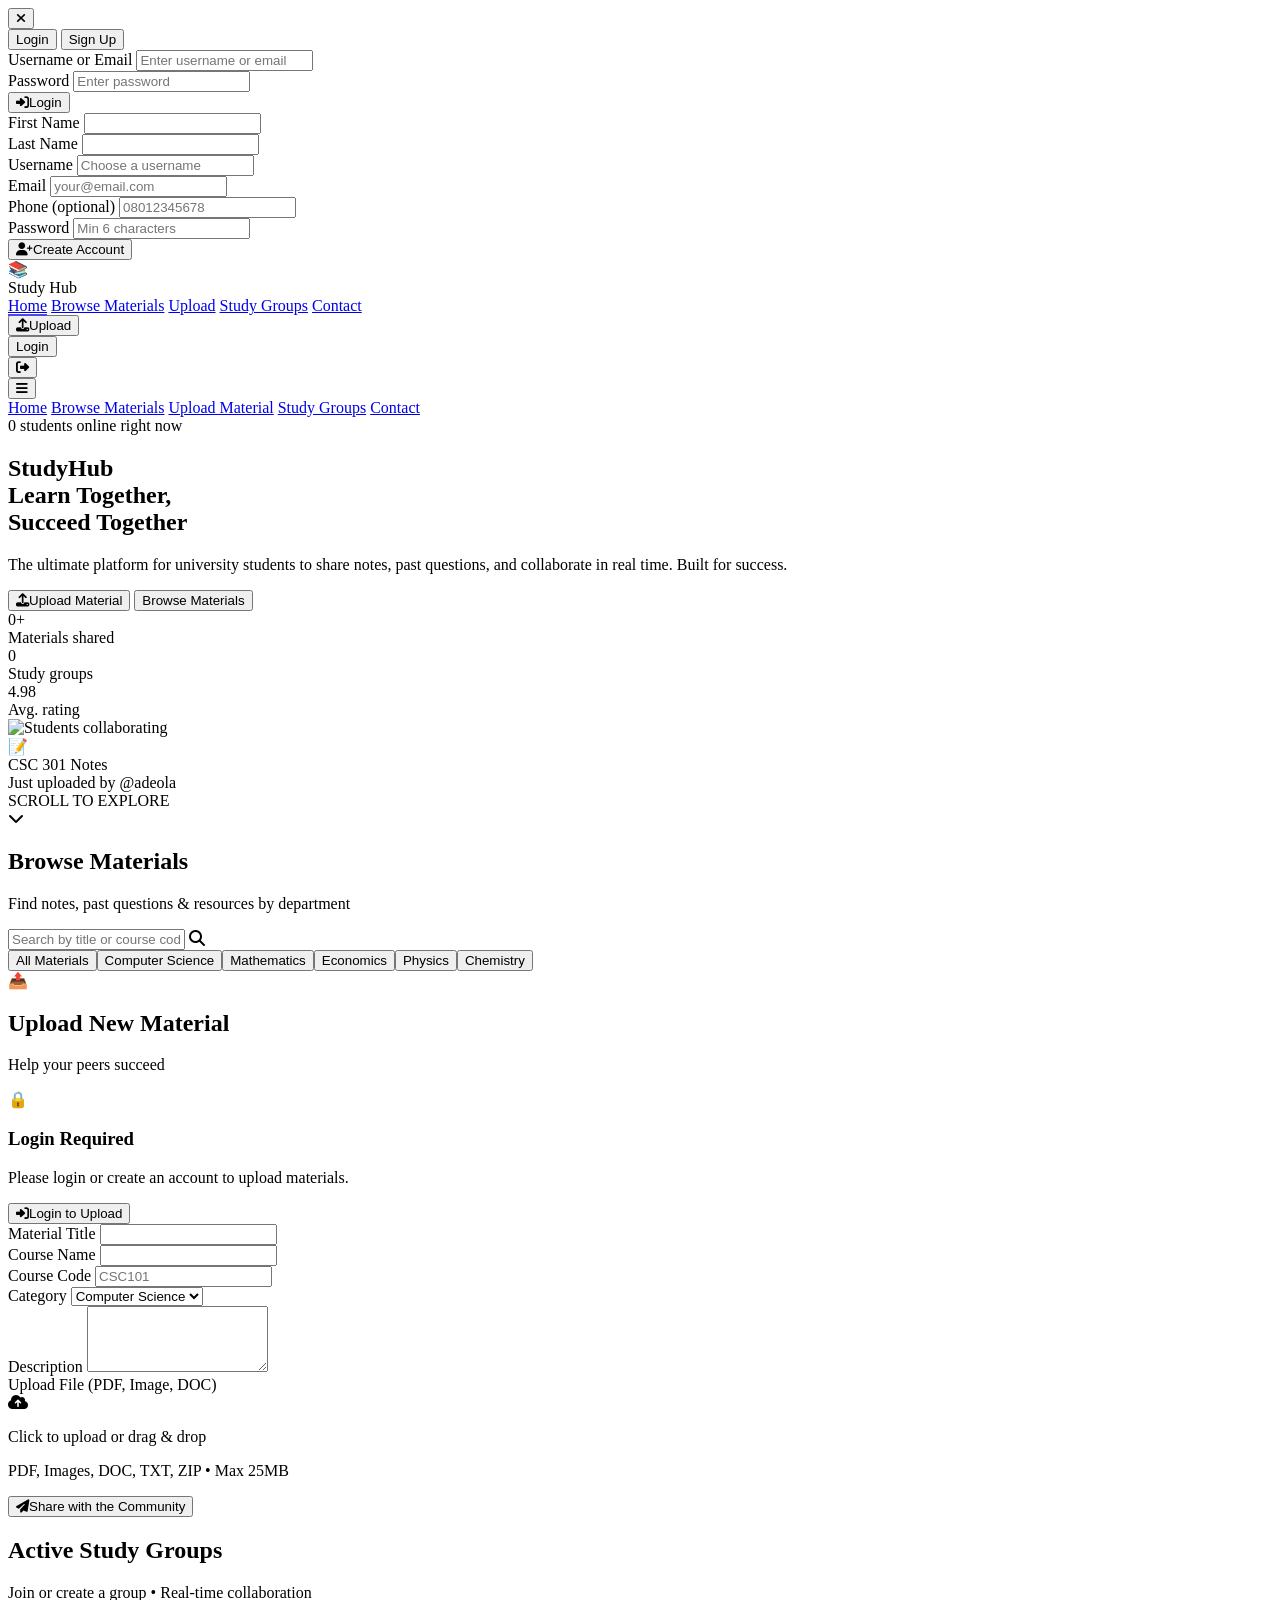
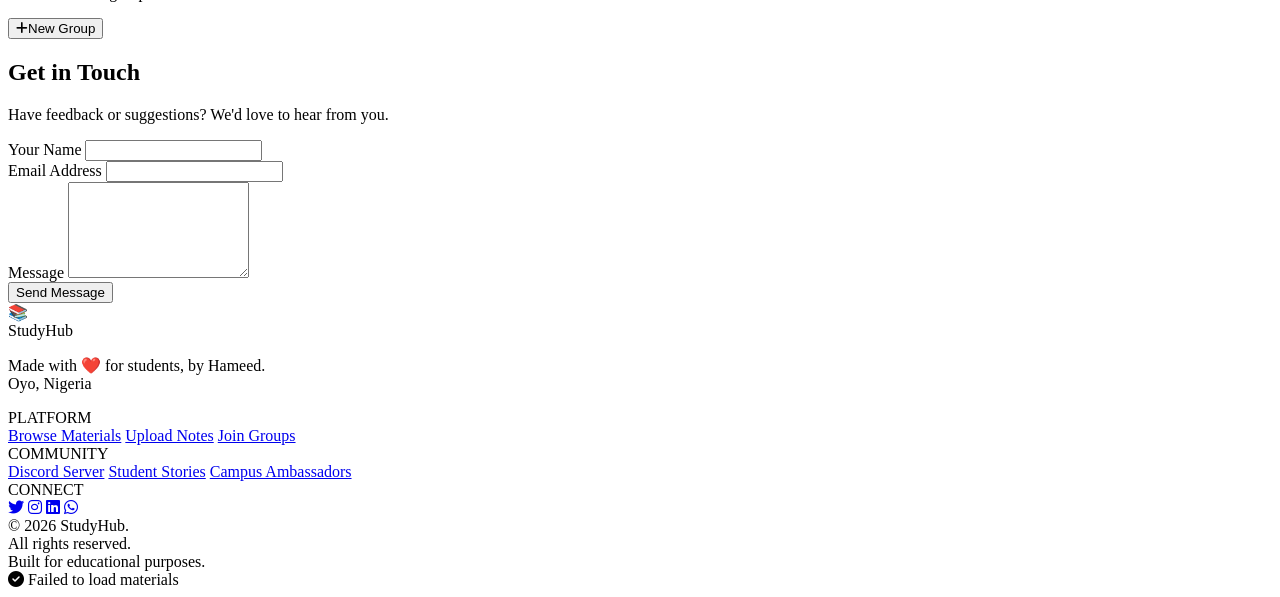
==== commit f5d1c790: "Innitial commit" ====
--- a/index.html
+++ b/index.html
@@ -642,7 +642,7 @@
 							<span class="text-2xl font-bold">StudyHub</span>
 						</div>
 						<p class="text-gray-400 text-sm leading-relaxed"
-							>Made with ❤️ for students, by students.<br />Lagos, Nigeria</p
+							>Made with ❤️ for students, by Hameed.<br />Oyo, Nigeria</p 
 						>
 					</div>
 					<div>
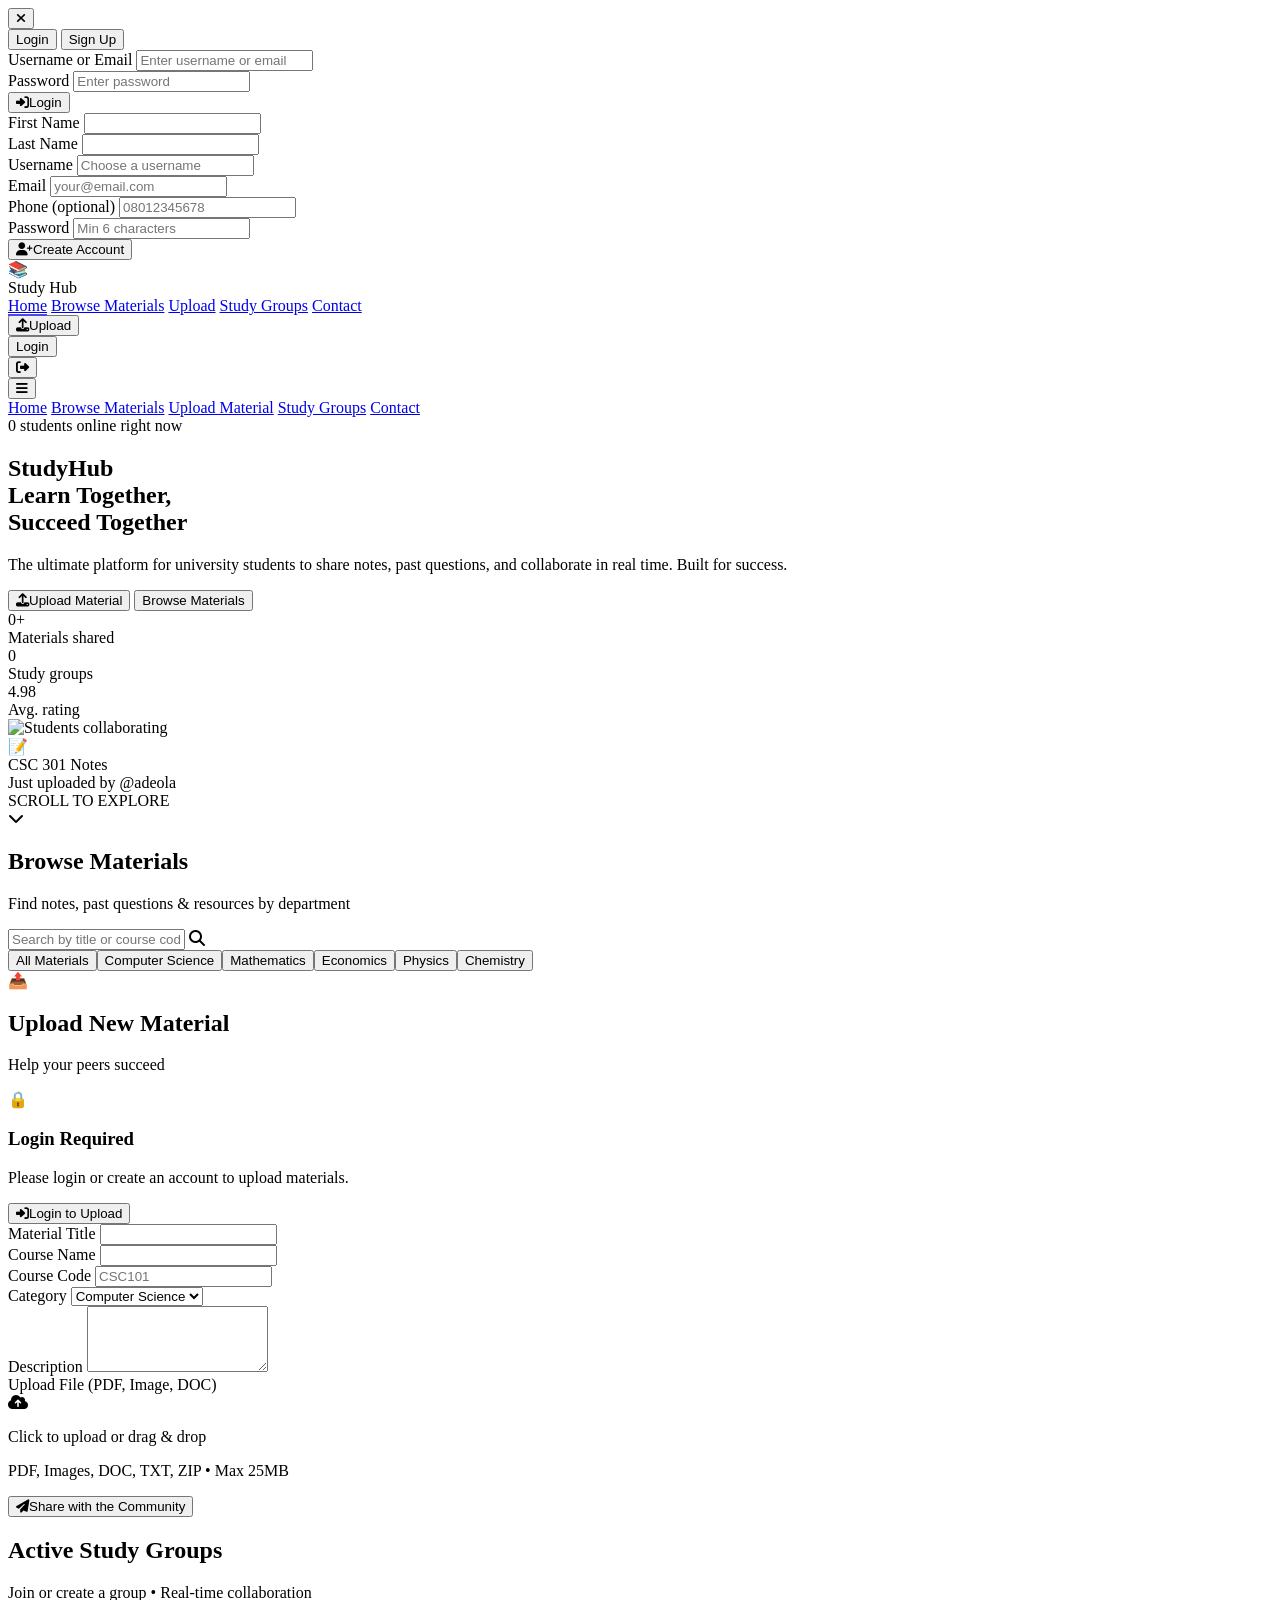
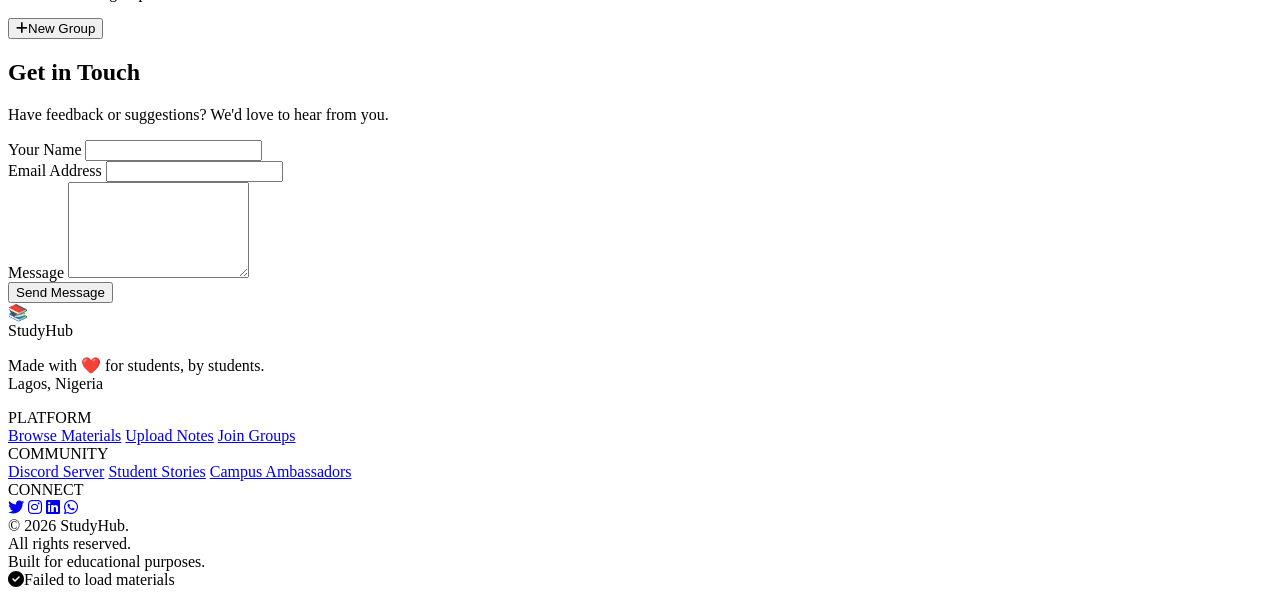
==== commit f7e5247c: "Fix download URL and add cache busting" ====
--- a/index.html
+++ b/index.html
@@ -642,7 +642,7 @@
 							<span class="text-2xl font-bold">StudyHub</span>
 						</div>
 						<p class="text-gray-400 text-sm leading-relaxed"
-							>Made with ❤️ for students, by Hameed.<br />Oyo, Nigeria</p 
+							>Made with ❤️ for students, by students.<br />Lagos, Nigeria</p
 						>
 					</div>
 					<div>
@@ -718,6 +718,6 @@
 			<span id="toast-text" class="font-medium"></span>
 		</div>
 
-		<script src="script.js"></script>
+		<script src="script.js?v=2"></script>
 	</body>
 </html>
--- a/style.css
+++ b/style.css
@@ -1,3 +1,5 @@
+
+
 /* style.css - Custom styles beyond Tailwind */
 @tailwind base;
 @tailwind components;
@@ -60,3 +62,23 @@
 input[type="file"] {
 	display: none;
 }
+
+
+/* Toast visibility fixes */
+#toast {
+    z-index: 9999 !important;
+    min-width: 300px;
+}
+
+#toast:not(.hidden) {
+    display: flex !important;
+}
+
+/* Error toast styling */
+.toast-error {
+    background-color: #EF4444 !important;
+}
+
+.toast-error i {
+    color: white !important;
+}
